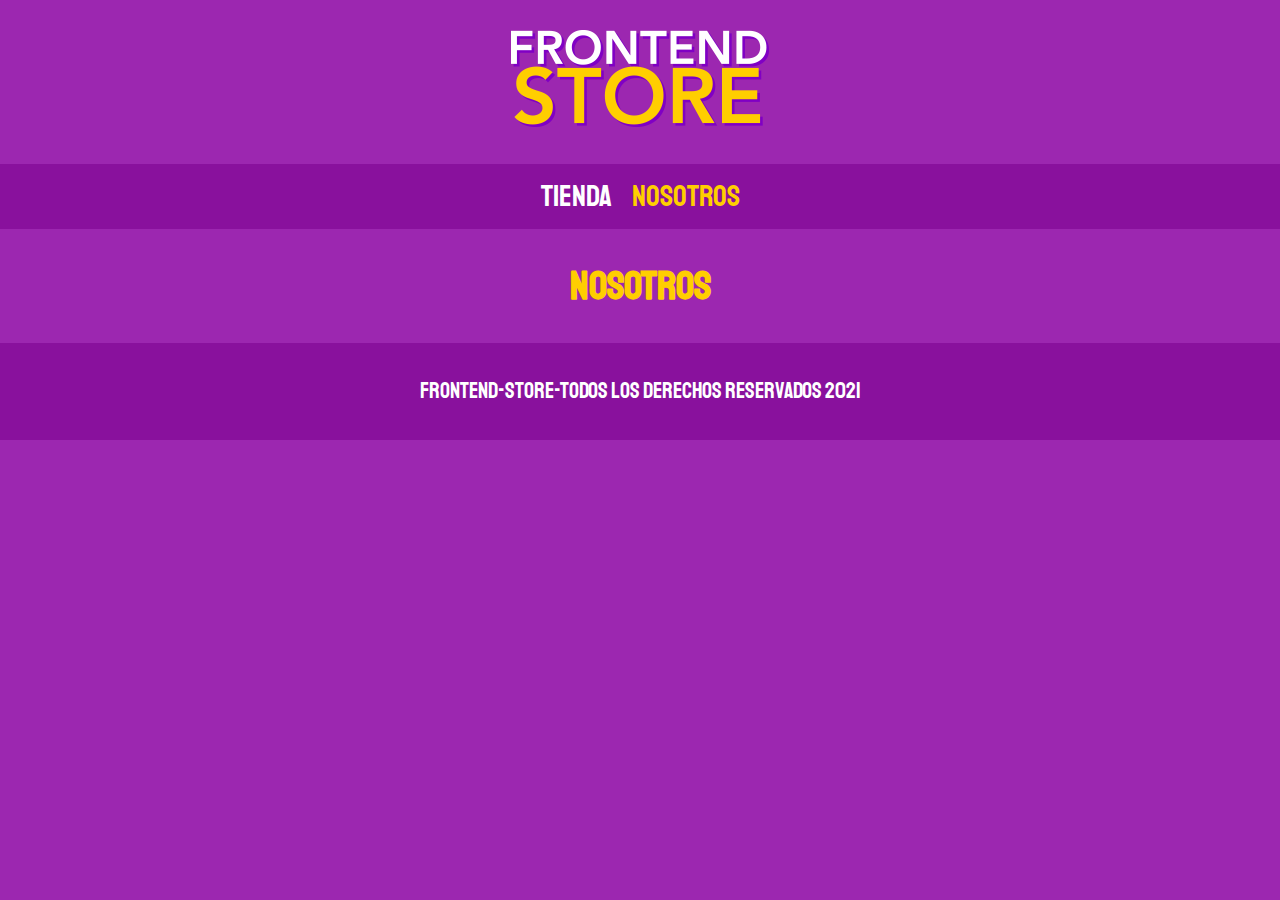
==== nosotros.html @ c0000ae9 "Iniciio Proyecto Tienda_FrontEndt agrego archivos css html imagenes" ====
<!DOCTYPE html>
<html lang="en">
    <head>
        <meta charset="UTF-8" />
        <meta http-equiv="X-UA-Compatible" content="IE=edge" />
        <meta name="viewport" content="width=device-width, initial-scale=1.0" />
        <title>FrontEnd Store</title>
        <link rel="stylesheet" href="/css/normalize.css" />
        <link rel="preconnect" href="https://fonts.gstatic.com" />
        <link
            href="https://fonts.googleapis.com/css2?family=Staatliches&display=swap"
            rel="stylesheet"
        />
        <link rel="stylesheet" href="/css/style.css" />
    </head>
    <body>
        <header class="header">
            <a href="/index.html">
                <img class="header__logo" src="/img/logo.png" alt="logo" />
            </a>
        </header>
        <nav class="navegacion">
            <a class="navegacion__enlace" href="/index.html">Tienda</a>
            <a
                class="navegacion__enlace navegacion__enlace--activo"
                href="/nosotros.html"
                >Nosotros</a
            >
        </nav>
        <main class="contenedor">
            <h1>Nosotros</h1>
        </main>

        <footer class="footer">
            <p class="footer__texto">
                FrontEnd-store-Todos los derechos reservados 2021
            </p>
        </footer>
    </body>
</html>
---- css/style.css ----
:root {
    --primario: #9c27b0;
    --primarioOscuro: #89119d;
    --secundario: #ffce00;
    --secundarioOscuro: rgb(233, 287, 2);
    --blanco: #fff;
    --negro: #000;

    --fuentePrincipal: "Staatliches", cursive;
}

html {
    box-sizing: border-box;
    font-size: 62.5%; /* Este valor convierte 10px en 1rem */
}
*,
*:before,
*:after {
    box-sizing: inherit;
}
/* Globales */
body {
    background-color: var(--primario);
    font-size: 1.6rem;
    line-height: 1.5;
}
p {
    font-size: 1.8;
    font-family: Arial, Helvetica, sans-serif;
    color: var(--blanco);
}
a {
    text-decoration: none;
}
img {
    max-width: 100%;
}
.contenedor {
    max-width: 120rem;
    margin: 0 auto;
}
h1,
h2,
h3 {
    text-align: center;
    color: var(--secundario);
    font-family: var(--fuentePrincipal);
}
h1 {
    font-size: 4rem;
}
h2 {
    font-size: 3.2rem;
}
h3 {
    font-size: 2.4rem;
}
/* Header */
.header {
    display: flex;
    justify-content: center;
}
.header__logo {
    margin: 3rem 0;
}
.navegacion {
    background-color: var(--primarioOscuro);
    padding: 1rem;
    display: flex;
    justify-content: center;
    gap: 2rem; /* Esta propiedad nos sirve para separar los elementos */
}
.navegacion__enlace {
    font-size: 3rem;
    color: var(--blanco);
    font-family: var(--fuentePrincipal);
}
.navegacion__enlace--activo,
.navegacion__enlace:hover {
    color: var(--secundario);
}
/* Footer */
.footer {
    background-color: var(--primarioOscuro);
    padding: 1rem;
    margin-top: 2rem;
}

.footer__texto {
    text-align: center;
    font-family: var(--fuentePrincipal);
    font-size: 2.2rem;
}
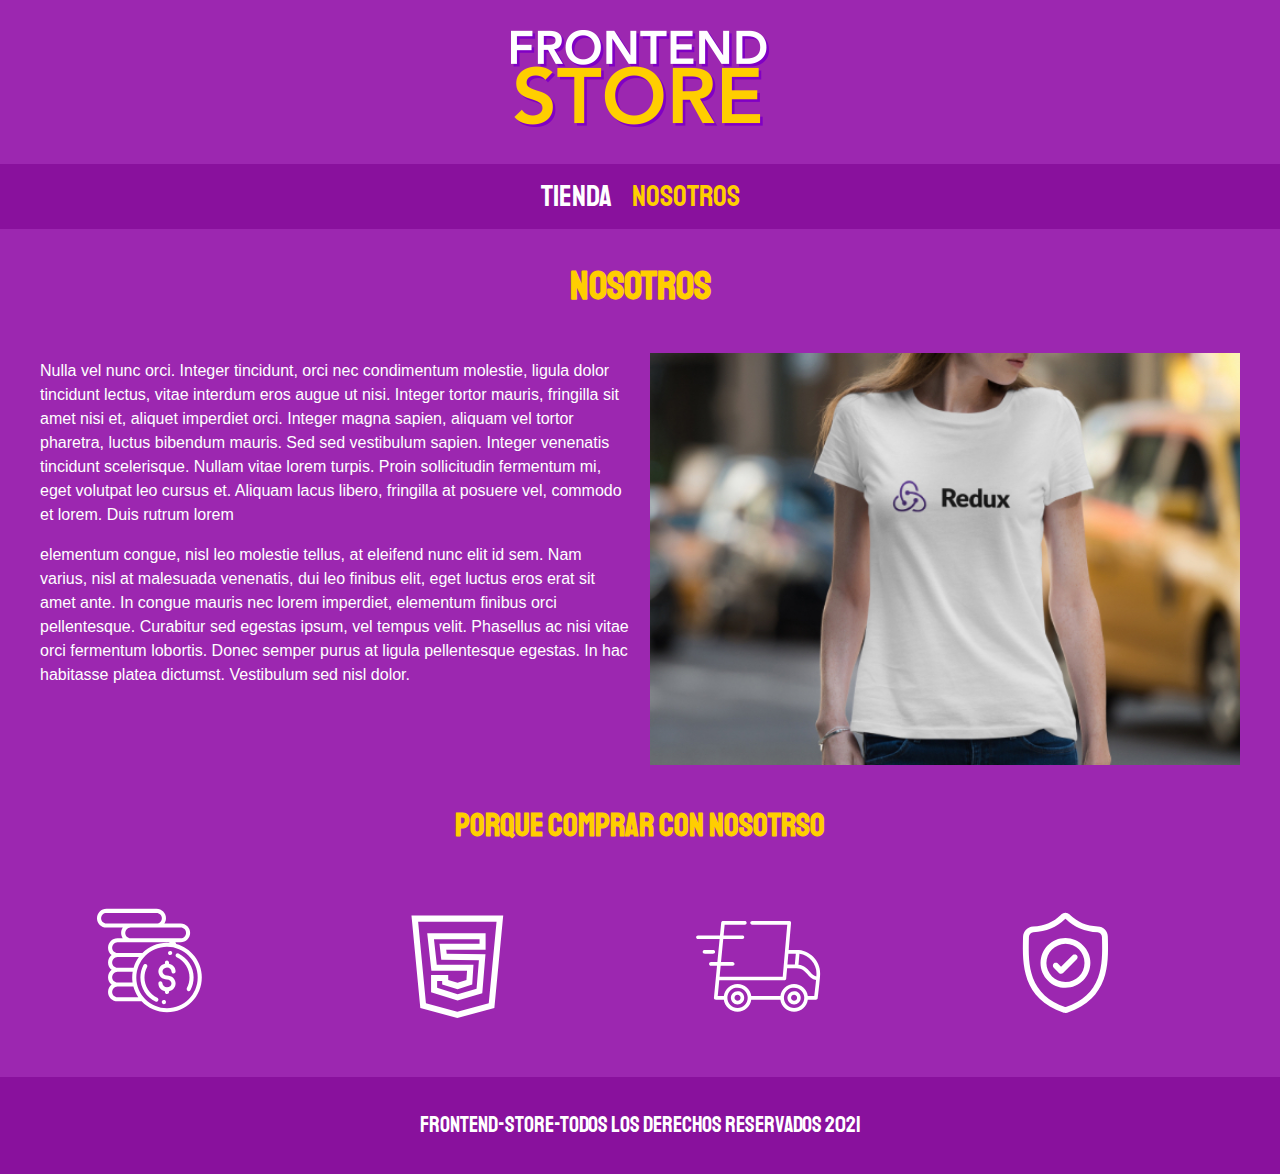
==== commit c2235f06: "Agrego imagenes y termino nosotros.html" ====
--- a/nosotros.html
+++ b/nosotros.html
@@ -29,7 +29,57 @@
         </nav>
         <main class="contenedor">
             <h1>Nosotros</h1>
+            <div class="nosotros">
+                <div class="nosotros__contenido">
+                    <p>
+                        Nulla vel nunc orci. Integer tincidunt, orci nec
+                        condimentum molestie, ligula dolor tincidunt lectus,
+                        vitae interdum eros augue ut nisi. Integer tortor
+                        mauris, fringilla sit amet nisi et, aliquet imperdiet
+                        orci. Integer magna sapien, aliquam vel tortor pharetra,
+                        luctus bibendum mauris. Sed sed vestibulum sapien.
+                        Integer venenatis tincidunt scelerisque. Nullam vitae
+                        lorem turpis. Proin sollicitudin fermentum mi, eget
+                        volutpat leo cursus et. Aliquam lacus libero, fringilla
+                        at posuere vel, commodo et lorem. Duis rutrum lorem
+                    </p>
+                    <p>
+                        elementum congue, nisl leo molestie tellus, at eleifend
+                        nunc elit id sem. Nam varius, nisl at malesuada
+                        venenatis, dui leo finibus elit, eget luctus eros erat
+                        sit amet ante. In congue mauris nec lorem imperdiet,
+                        elementum finibus orci pellentesque. Curabitur sed
+                        egestas ipsum, vel tempus velit. Phasellus ac nisi vitae
+                        orci fermentum lobortis. Donec semper purus at ligula
+                        pellentesque egestas. In hac habitasse platea dictumst.
+                        Vestibulum sed nisl dolor.
+                    </p>
+                </div>
+
+                <img
+                    class="nosotros__img"
+                    src="/img/nosotros.jpg"
+                    alt="imagen nosotros"
+                />
+            </div>
         </main>
+        <section class="contenedor">
+            <h2>Porque comprar con nosotrso</h2>
+            <div class="logos">
+                <div>
+                    <img src="/img/icono_1.png" alt="" />
+                </div>
+                <div>
+                    <img src="/img/icono_2.png" alt="" />
+                </div>
+                <div>
+                    <img src="/img/icono_3.png" alt="" />
+                </div>
+                <div>
+                    <img src="/img/icono_4.png" alt="" />
+                </div>
+            </div>
+        </section>
 
         <footer class="footer">
             <p class="footer__texto">
--- a/css/style.css
+++ b/css/style.css
@@ -23,6 +23,7 @@
     background-color: var(--primario);
     font-size: 1.6rem;
     line-height: 1.5;
+    box-sizing: border-box;
 }
 p {
     font-size: 1.8;
@@ -65,7 +66,7 @@
 }
 .navegacion {
     background-color: var(--primarioOscuro);
-    padding: 1rem;
+    padding: 1rem 0;
     display: flex;
     justify-content: center;
     gap: 2rem; /* Esta propiedad nos sirve para separar los elementos */
@@ -80,14 +81,109 @@
     color: var(--secundario);
 }
 /* Footer */
+
+/* Contenido Principal */
+.grid {
+    display: grid;
+    grid-template-columns: repeat(2, 1fr);
+    gap: 1rem;
+}
+@media (min-width: 768px) {
+    .grid {
+        grid-template-columns: repeat(3, 1fr);
+    }
+}
+.producto {
+    background-color: var(--primarioOscuro);
+}
+.producto__imagen {
+    width: 100%;
+    padding: 1rem;
+}
+.producto__nombre {
+    font-size: 4rem;
+}
+.producto__precio {
+    color: var(--secundario);
+    font-size: 2.8rem;
+}
+.producto__nombre,
+.producto__precio {
+    font-family: var(--fuentePrincipal);
+    margin: 1rem 0;
+    line-height: 1.2;
+    text-align: center;
+}
+/* Graficos */
+.grafico {
+    min-height: 30rem;
+    background-repeat: no-repeat;
+    background-size: cover;
+}
+.grafico--camisas {
+    grid-row: 2 / 3;
+    grid-column: 1 / 3;
+    background-image: url(../img/grafico1.jpg);
+}
+.grafico--node {
+    background-image: url(../img/grafico2.jpg);
+    grid-row: 8 / 9;
+    grid-column: 1 / 3;
+}
+
+@media (min-width: 768px) {
+    .grafico--node {
+        grid-row: 5 / 6;
+        grid-column: 2 / 4;
+        background-image: url(../img/grafico2.jpg);
+    }
+}
+/* footer */
+
 .footer {
     background-color: var(--primarioOscuro);
-    padding: 1rem;
+    padding: 1rem 0;
     margin-top: 2rem;
 }
-
 .footer__texto {
     text-align: center;
     font-family: var(--fuentePrincipal);
     font-size: 2.2rem;
 }
+/* Nosotros */
+.nosotros {
+    display: grid;
+    grid-template-rows: repeat(2, auto);
+}
+@media (min-width: 960px) {
+    .nosotros {
+        grid-template-columns: repeat(2, 1fr);
+        column-gap: 2rem;
+    }
+}
+.nosotros__contenido {
+    margin-top: 0;
+    margin-bottom: 2rem;
+}
+
+.nosotros__img {
+    width: 100%;
+    grid-row: 2 / 1;
+    margin: 1rem 0;
+}
+@media (min-width: 960px) {
+    .nosotros__img {
+        grid-column: 2 / 3;
+    }
+}
+
+.logos {
+    display: grid;
+    grid-template-columns: repeat(2, 1fr);
+    gap: 2rem;
+}
+@media (min-width: 768px) {
+    .logos {
+        grid-template-columns: repeat(4, 1fr);
+    }
+}
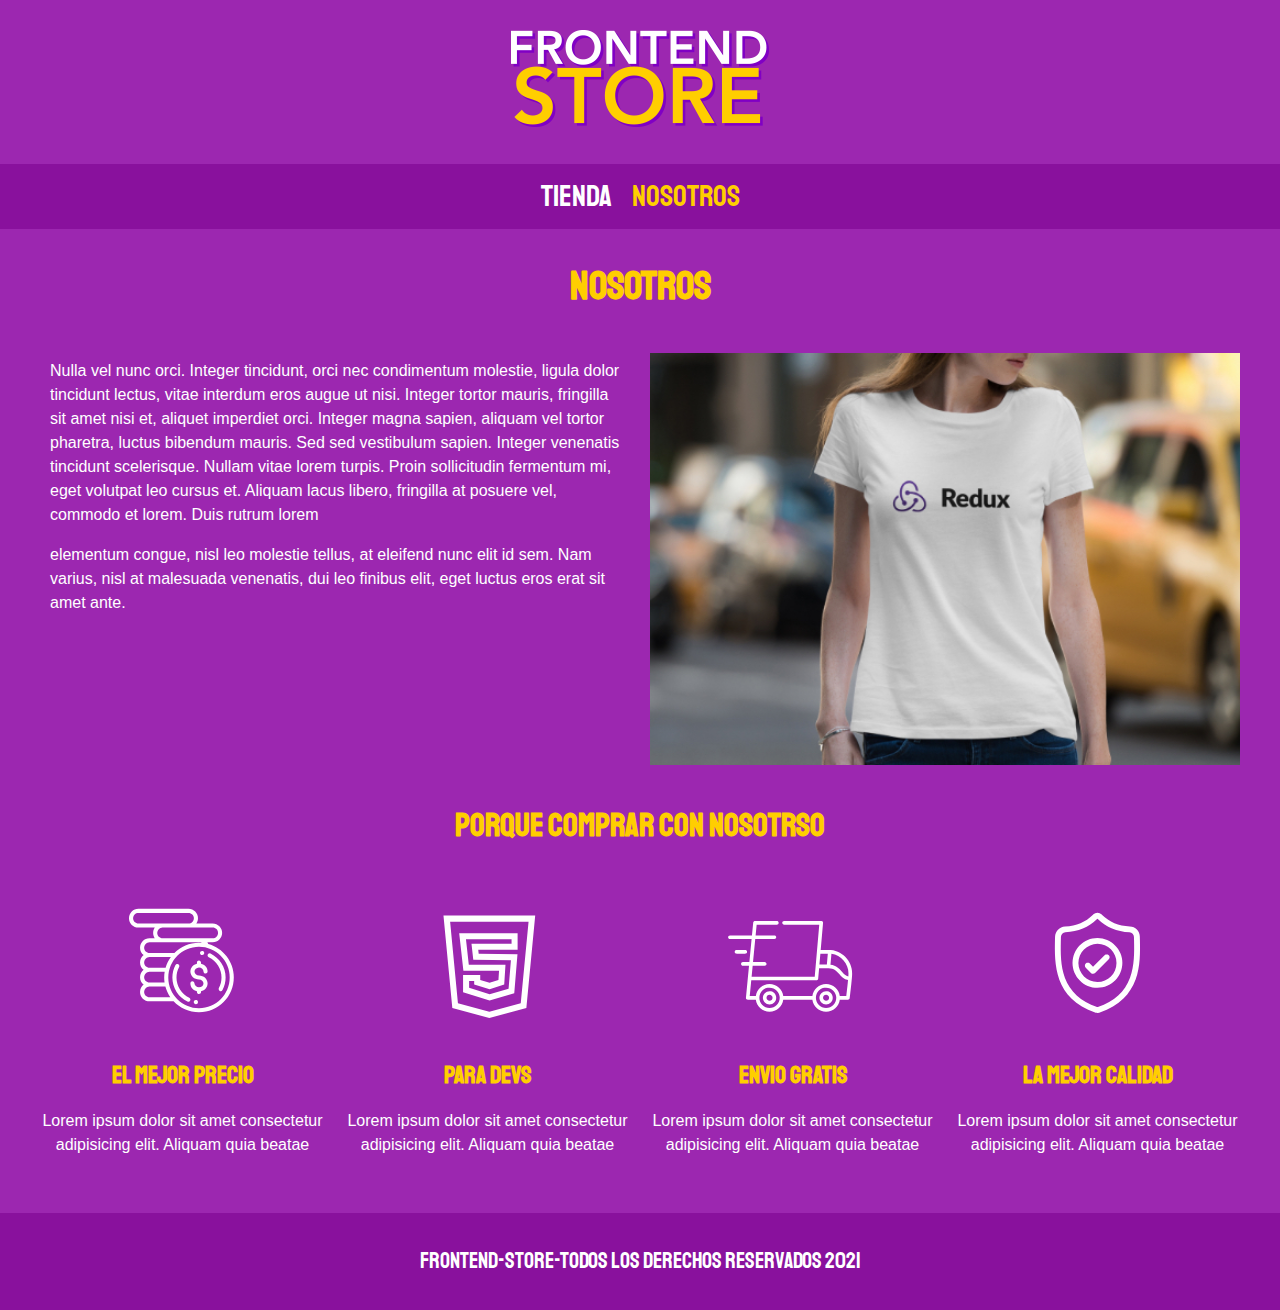
==== commit 3774787a: "Finalizo pagina nosotros" ====
--- a/nosotros.html
+++ b/nosotros.html
@@ -47,12 +47,7 @@
                         elementum congue, nisl leo molestie tellus, at eleifend
                         nunc elit id sem. Nam varius, nisl at malesuada
                         venenatis, dui leo finibus elit, eget luctus eros erat
-                        sit amet ante. In congue mauris nec lorem imperdiet,
-                        elementum finibus orci pellentesque. Curabitur sed
-                        egestas ipsum, vel tempus velit. Phasellus ac nisi vitae
-                        orci fermentum lobortis. Donec semper purus at ligula
-                        pellentesque egestas. In hac habitasse platea dictumst.
-                        Vestibulum sed nisl dolor.
+                        sit amet ante.
                     </p>
                 </div>
 
@@ -66,17 +61,37 @@
         <section class="contenedor">
             <h2>Porque comprar con nosotrso</h2>
             <div class="logos">
-                <div>
+                <div class="logos__contenido">
                     <img src="/img/icono_1.png" alt="" />
+                    <h3>El mejor precio</h3>
+                    <p>
+                        Lorem ipsum dolor sit amet consectetur adipisicing elit.
+                        Aliquam quia beatae
+                    </p>
                 </div>
-                <div>
+                <div class="logos__contenido">
                     <img src="/img/icono_2.png" alt="" />
+                    <h3>Para Devs</h3>
+                    <p>
+                        Lorem ipsum dolor sit amet consectetur adipisicing elit.
+                        Aliquam quia beatae
+                    </p>
                 </div>
-                <div>
+                <div class="logos__contenido">
                     <img src="/img/icono_3.png" alt="" />
+                    <h3>Envio Gratis</h3>
+                    <p>
+                        Lorem ipsum dolor sit amet consectetur adipisicing elit.
+                        Aliquam quia beatae
+                    </p>
                 </div>
-                <div>
+                <div class="logos__contenido">
                     <img src="/img/icono_4.png" alt="" />
+                    <h3>La mejor Calidad</h3>
+                    <p>
+                        Lorem ipsum dolor sit amet consectetur adipisicing elit.
+                        Aliquam quia beatae
+                    </p>
                 </div>
             </div>
         </section>
--- a/css/style.css
+++ b/css/style.css
@@ -155,23 +155,24 @@
     display: grid;
     grid-template-rows: repeat(2, auto);
 }
-@media (min-width: 960px) {
+@media (min-width: 768px) {
     .nosotros {
         grid-template-columns: repeat(2, 1fr);
         column-gap: 2rem;
     }
 }
+
 .nosotros__contenido {
-    margin-top: 0;
-    margin-bottom: 2rem;
+    margin: 0 1rem;
 }
 
 .nosotros__img {
     width: 100%;
+    height: auto;
     grid-row: 2 / 1;
     margin: 1rem 0;
 }
-@media (min-width: 960px) {
+@media (min-width: 768px) {
     .nosotros__img {
         grid-column: 2 / 3;
     }
@@ -187,3 +188,13 @@
         grid-template-columns: repeat(4, 1fr);
     }
 }
+
+.logos__contenido {
+    grid-template-columns: repeat(2, 1fr);
+    text-align: center;
+    margin-bottom: 2rem;
+    /* margin: 0 0; */
+}
+.logos__contenido h3 {
+    margin: 0;
+}
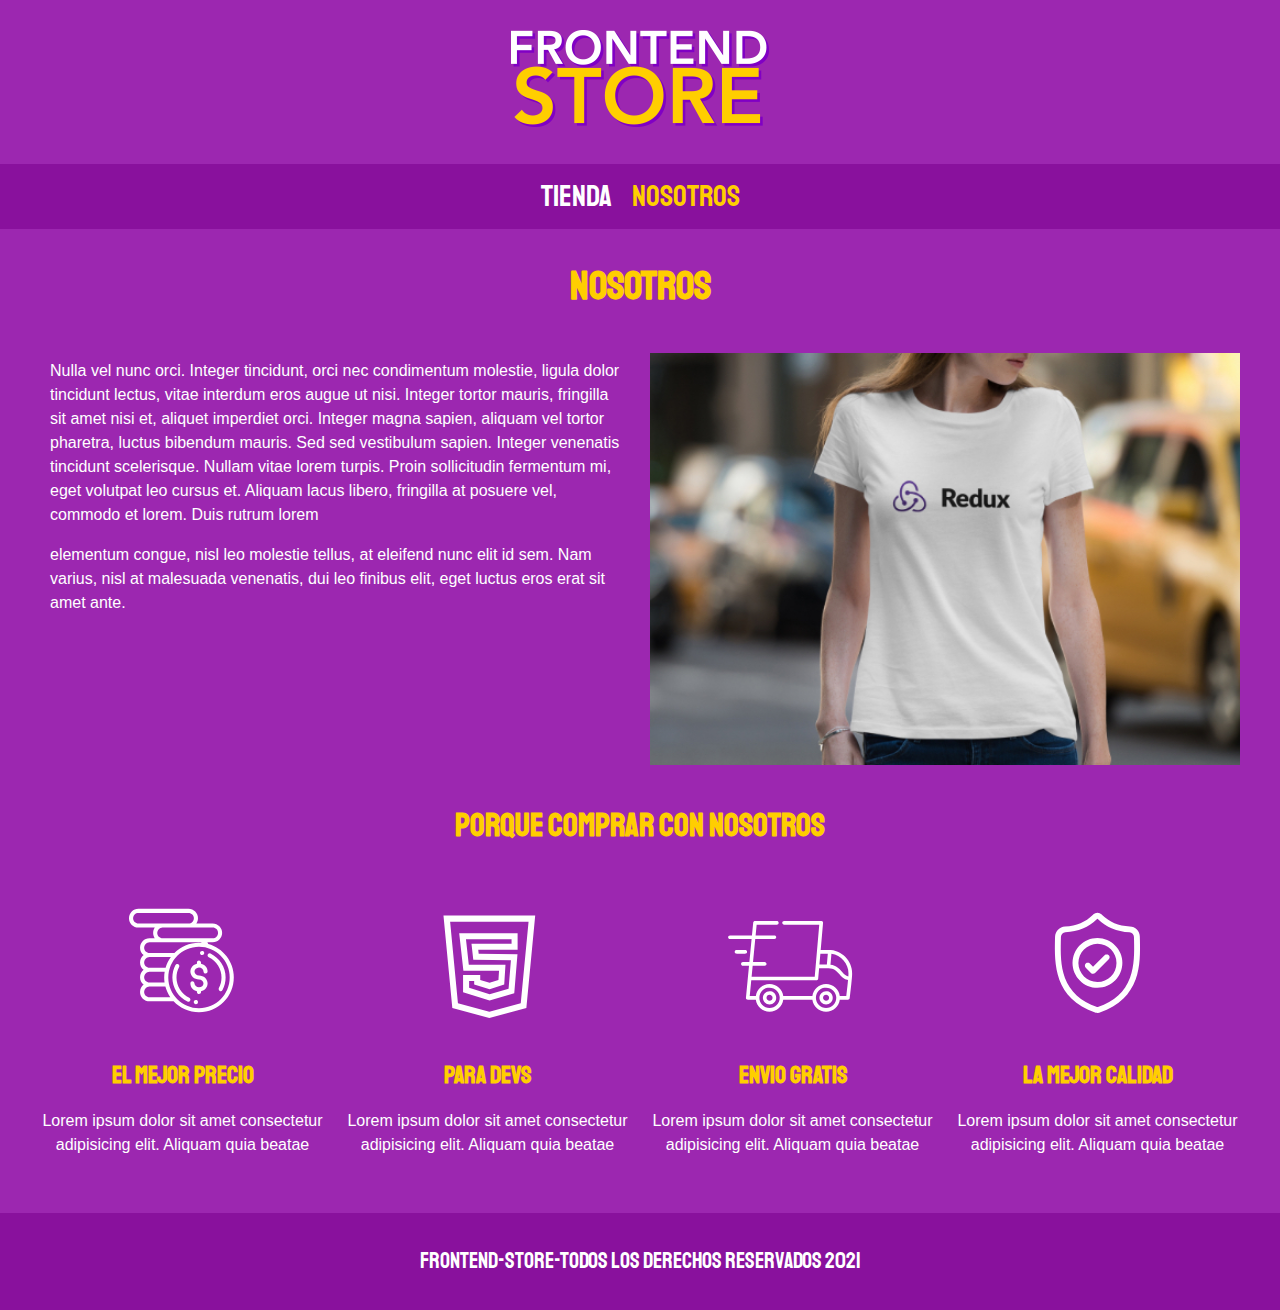
==== commit 11a1d35c: "Finalizo pagina nosotros" ====
--- a/nosotros.html
+++ b/nosotros.html
@@ -59,7 +59,7 @@
             </div>
         </main>
         <section class="contenedor">
-            <h2>Porque comprar con nosotrso</h2>
+            <h2>Porque comprar con nosotros</h2>
             <div class="logos">
                 <div class="logos__contenido">
                     <img src="/img/icono_1.png" alt="" />
